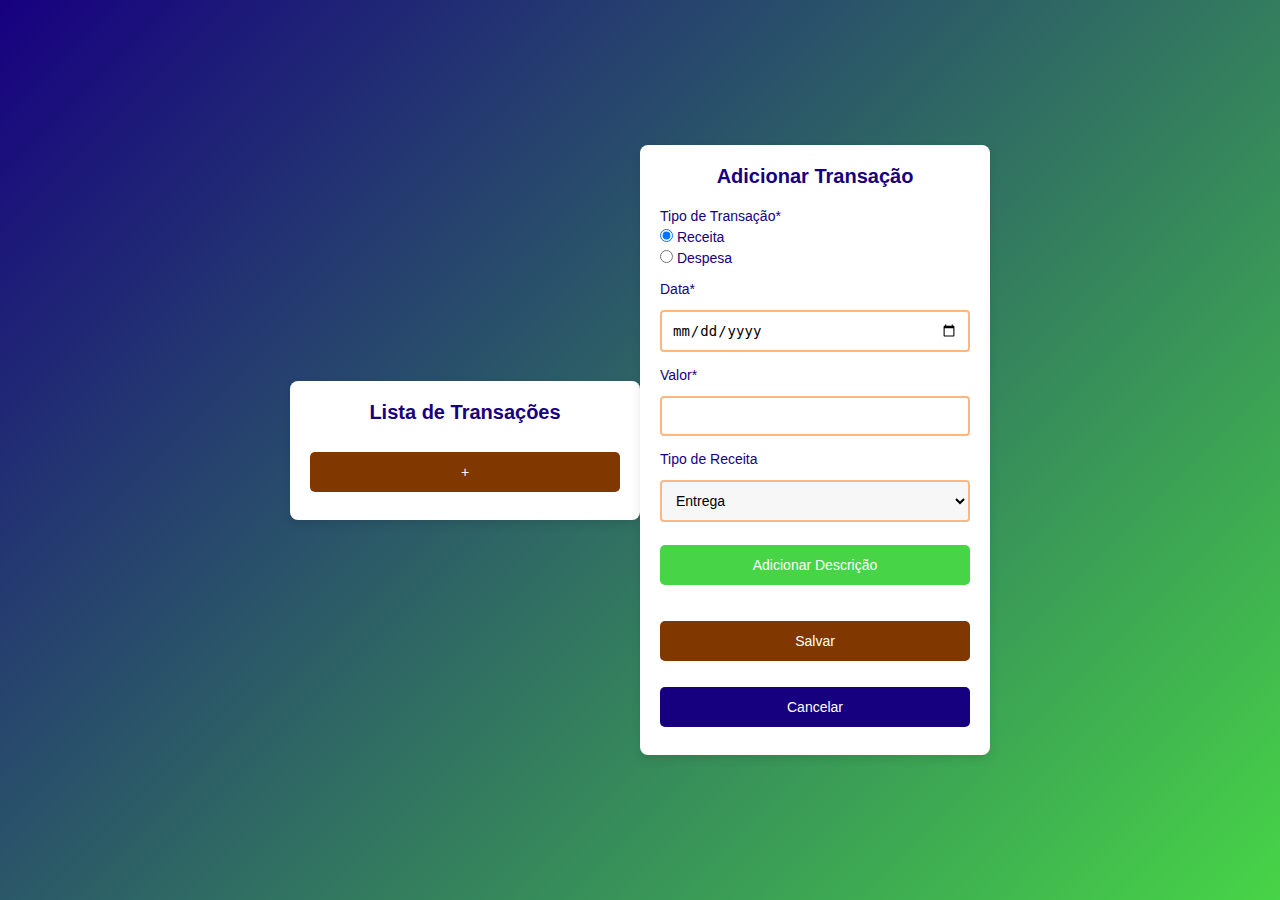
==== compilado.html @ a51a77f0 "agr" ====
<!DOCTYPE html>
<html lang="pt-br">
<head>
    <meta charset="UTF-8">
    <meta name="viewport" content="width=device-width, initial-scale=1.0">
    <title>Lista de Transações</title>

        
    <style>
        /* Definindo as variáveis de cor no :root */
:root {
    --cor-primaria: #803800; /* Laranja queimado */
    --cor-secundaria: #170080; /* Roxo escuro */
    --cor-terciaria: #008000; /* Verde escuro */
    --cor-quaternaria: #47D447; /* Verde claro */
    --cor-auxiliar: #FFB780; /* Laranja claro */
    --cor-preta: #000000; /* Preto */
    --cor-branca: #ffffff; /* Branco */
}

/* Reset de estilos básicos */
* {
    margin: 0;
    padding: 0;
    box-sizing: border-box;
}

body {
    font-family: Arial, sans-serif;
    background: linear-gradient(135deg, var(--cor-secundaria), var(--cor-quaternaria)); /* Gradiente de fundo usando variáveis */
    display: flex;
    justify-content: center;
    align-items: center;
    height: 100vh;
    padding: 10px; /* Adicionando padding para celulares */
}

.container {
    background-color: var(--cor-branca); /* Usando branco da paleta */
    padding: 20px;
    border-radius: 8px;
    box-shadow: 0 4px 10px rgba(0, 0, 0, 0.1);
    width: 100%;
    max-width: 350px; /* Largura máxima ajustada para telas pequenas */
    text-align: center;
}

h1 {
    color: var(--cor-secundaria); /* Usando roxo escuro */
    font-size: 20px;
    margin-bottom: 20px;
}

.input-group {
    margin-bottom: 15px;
    text-align: left;
}

label {
    font-size: 14px;
    color: var(--cor-secundaria); /* Usando roxo escuro */
    margin-bottom: 5px;
    display: block;
}

input[type="date"],
input[type="number"],
input[type="text"],
select,
button {
    width: 100%;
    padding: 10px;
    margin-top: 8px;
    border: 2px solid var(--cor-auxiliar); /* Usando o laranja claro */
    border-radius: 4px;
    font-size: 14px;
    transition: border-color 0.3s ease, background-color 0.3s ease;
}

input[type="text"]:focus,
input[type="date"]:focus,
input[type="number"]:focus,
select:focus {
    outline: none;
    border-color: var(--cor-quaternaria); /* Verde claro no foco */
    background-color: #f7f7f7; /* Cor suave de fundo */
}

button {
    background-color: var(--cor-primaria); /* Usando o laranja queimado */
    color: var(--cor-branca); /* Texto branco no botão */
    border: none;
    cursor: pointer;
    transition: background-color 0.3s ease, transform 0.3s ease, background 0.5s ease;
    padding: 12px;
    border-radius: 5px;
    font-size: 14px;
    margin-bottom: 8px; /* Espaço entre os botões quando empilhados */
}

button:hover {
    background: linear-gradient(135deg, var(--cor-primaria), var(--cor-auxiliar)); /* Gradiente ao passar o mouse */
    transform: scale(1.05);
}

button[type="reset"] {
    background-color: var(--cor-secundaria); /* Cor roxa para o botão cancelar */
}

button[type="reset"]:hover {
    background: linear-gradient(135deg, var(--cor-secundaria), var(--cor-terciaria)); /* Gradiente de roxo para verde */
}

.radio-group label {
    margin-right: 20px;
}

.button-group {
    display: flex;
    flex-direction: column;
    margin-top: 20px;
    gap: 10px; /* Adicionando espaçamento entre os botões */
}

button[type="button"] {
    background-color: var(--cor-quaternaria); /* Verde claro para o botão adicionar descrição */
    color: var(--cor-branca);
    font-size: 14px;
}

button[type="button"]:hover {
    background-color: var(--cor-terciaria); /* Verde escuro no hover */
}

select {
    background-color: #f7f7f7;
    border: 2px solid var(--cor-auxiliar); /* Laranja claro */
    font-size: 14px;
}

select:focus {
    border-color: var(--cor-quaternaria);
    background-color: #e9f6e9;
}

#descricaoInputGroup {
    margin-top: 15px;
}

input[type="text"] {
    background-color: #f7f7f7;
}

input[type="text"]:focus {
    background-color: #e9f6e9;
}

/* Adicionando animações suaves */
@keyframes fadeIn {
    from {
        opacity: 0;
    }
    to {
        opacity: 1;
    }
}

.container {
    animation: fadeIn 0.5s ease-in;
}

/* Media Queries para Responsividade */

/* Ajustes para telas muito pequenas, como o iPhone 5 */
@media (max-width: 320px) {
    .container {
        max-width: 100%;
        padding: 10px;
    }

    h1 {
        font-size: 18px;
        margin-bottom: 15px;
    }

    input[type="date"],
    input[type="number"],
    input[type="text"],
    select,
    button {
        font-size: 12px;
        padding: 8px;
    }

    button {
        font-size: 12px;
        padding: 10px;
    }

    .button-group {
        flex-direction: column;
        gap: 8px;
    }

    .button-group button {
        width: 100%;
    }

    input[type="text"] {
        font-size: 12px;
        padding: 8px;
    }
}

@media (max-width: 480px) {
    /* Para telas pequenas, mas maiores que 320px */
    .container {
        max-width: 100%;
        padding: 15px;
    }

    h1 {
        font-size: 20px;
        margin-bottom: 20px;
    }

    button {
        padding: 10px;
        font-size: 14px;
    }

    .button-group button {
        padding: 12px;
    }
}

    </style>



   
</head>
<body>



    <div class="container">
        <h1>Lista de Transações</h1>
        <ul id="transacoes">
            <!-- Transações serão adicionadas aqui via JavaScript -->
        </ul>
        <button class="add-transacao">+</button>
    </div>


    <div class="container">
        <h1>Adicionar Transação</h1>
        <form>
            <div class="input-group">
                <label>Tipo de Transação*</label>
                <div class="radio-group">
                    <label><input type="radio" name="tipo" value="receita" checked> Receita</label>
                    <label><input type="radio" name="tipo" value="despesa"> Despesa</label>
                </div>
            </div>

            <div class="input-group">
                <label for="data">Data*</label>
                <input type="date" id="data" name="data" required>
            </div>

            <div class="input-group">
                <label for="valor">Valor*</label>
                <input type="number" id="valor" name="valor" required step="0.01" min="0">
            </div>

            <div class="input-group">
                <label for="tipoDeReceita">Tipo de Receita</label>
                <select id="tipoDeReceita" name="tipoDeReceita">
                    <option value="entrega" selected>Entrega</option>
                    <option value="combustivel">Combustível</option>
                    <option value="reserva">Reserva de Manutenção</option>
                    <option value="outros">Outros</option>
                </select>
            </div>

            <button type="button" id="adicionarDescricaoBtn">Adicionar Descrição</button>

            <div class="input-group" id="descricaoInputGroup" style="display:none;">
                <label for="descricao">Descrição</label>
                <input type="text" id="descricao" name="descricao">
            </div>

            <div class="button-group">
                <button type="submit">Salvar</button>
                <button type="reset">Cancelar</button>
            </div>
        </form>
    </div>
    

    

    
</body>
</html>
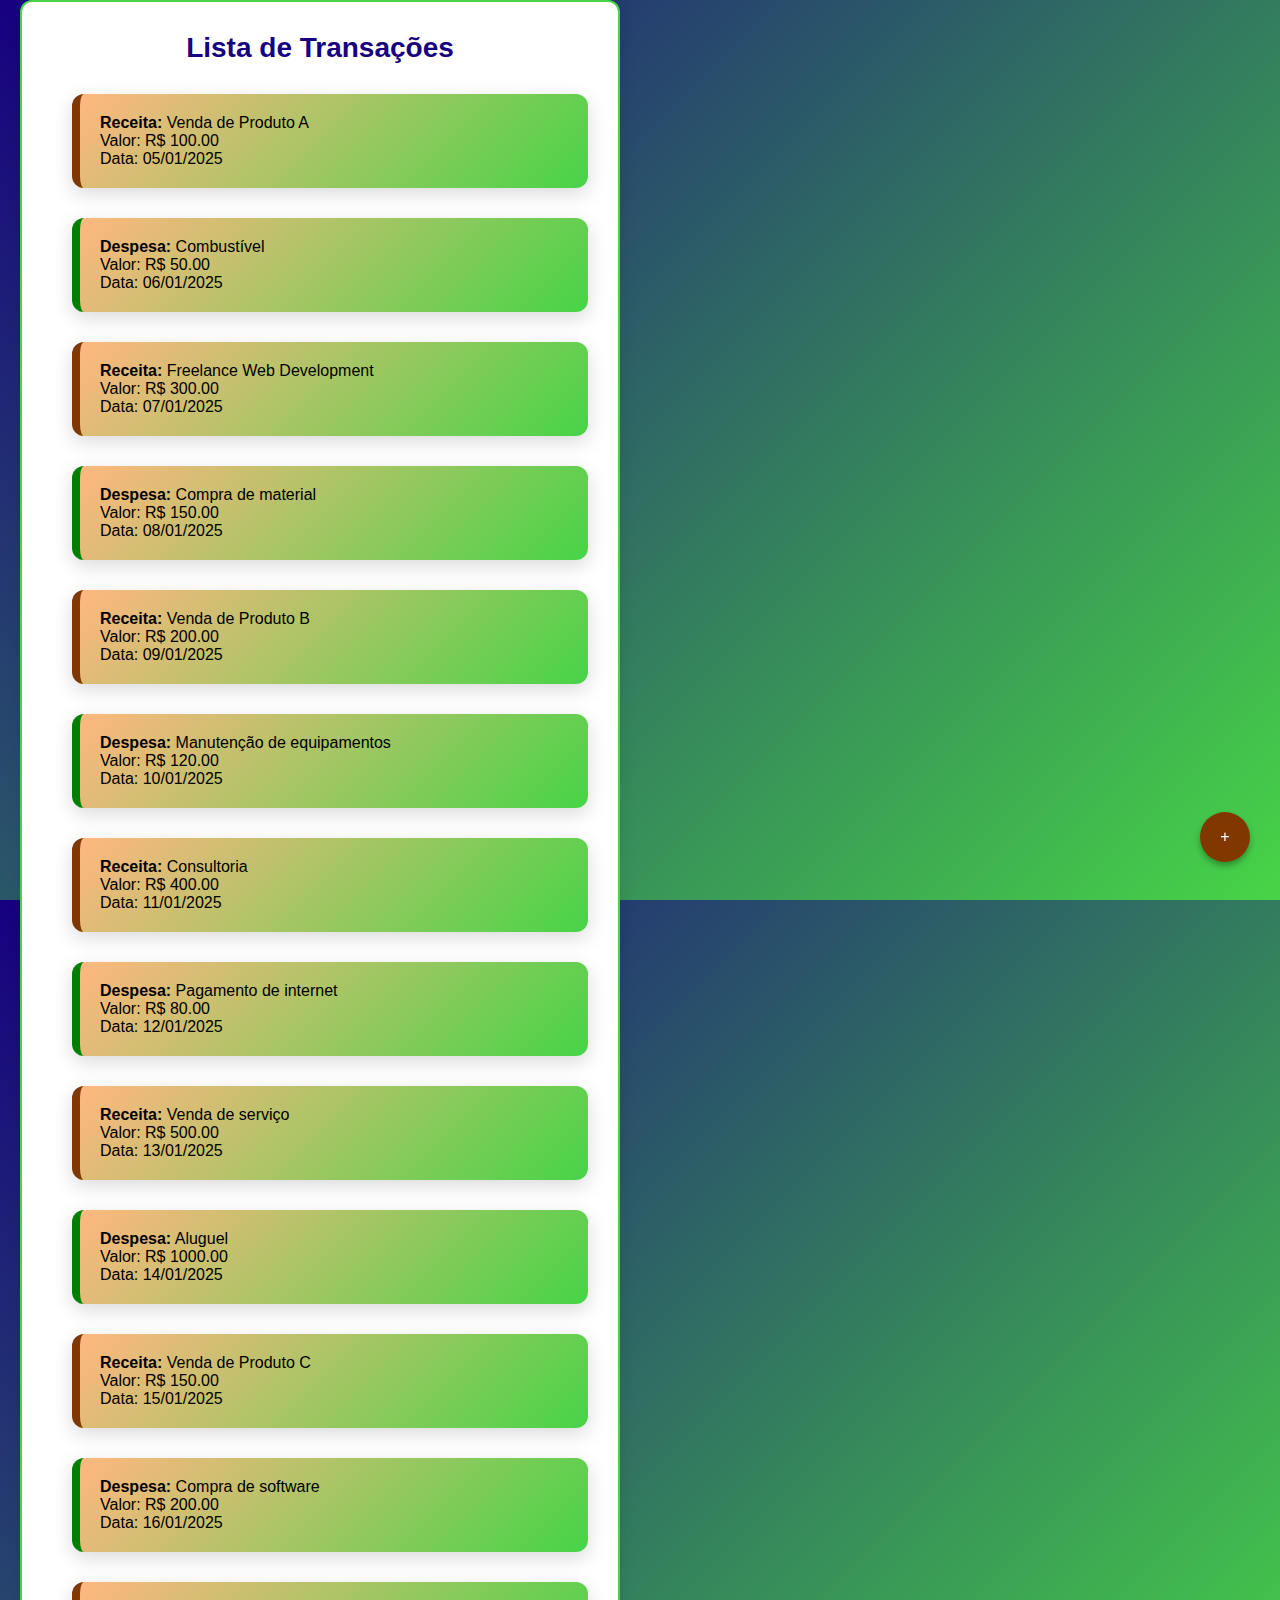
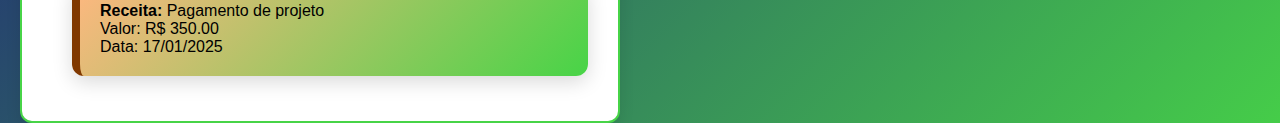
==== commit fa5a8ab7: "oi" ====
--- a/compilado.html
+++ b/compilado.html
@@ -238,22 +238,279 @@
 
 
 
+
+
+
+<style>
+    :root {
+    --cor-primaria: #803800; /* Cor para Receita */
+    --cor-secundaria: #170080;
+    --cor-terciaria: #008000; /* Cor para Despesa */
+    --cor-quaternaria: #47D447;
+    --cor-auxiliar: #FFB780;
+    --cor-preta: #000000;
+    --cor-branca: #ffffff;
+}
+
+* {
+    margin: 0;
+    padding: 0;
+    box-sizing: border-box;
+}
+
+body {
+    font-family: Arial, sans-serif;
+    background: linear-gradient(135deg, var(--cor-secundaria), var(--cor-quaternaria));
+    display: flex;
+    justify-content: flex-start;
+    align-items: flex-start; /* Garante que a lista fique no topo */
+    height: 100vh;
+    padding: 0 20px; /* Espaçamento em torno da página */
+    overflow-y: auto; /* Permite rolar a página */
+    flex-direction: column;
+}
+
+.container {
+    background-color: var(--cor-branca);
+    padding: 30px;
+    border-radius: 12px;
+    box-shadow: 0 6px 15px rgba(0, 0, 0, 0.1);
+    width: 100%;
+    max-width: 600px;
+    text-align: center;
+    border: 2px solid var(--cor-quaternaria);
+    margin-bottom: 20px;
+}
+
+h1 {
+    color: var(--cor-secundaria);
+    margin-bottom: 20px;
+    font-size: 28px;
+    font-weight: bold;
+}
+
+ul#transacoes {
+    list-style-type: none;
+    padding: 0;
+    margin-top: 30px; /* Garante que a lista não fique colada no topo */
+    text-align: left;
+    padding-left: 20px;
+    display: flex;
+    flex-direction: column;
+    gap: 15px;
+}
+
+.transacao {
+    padding: 20px;
+    margin-bottom: 15px;
+    border-radius: 12px;
+    box-shadow: 0 6px 20px rgba(0, 0, 0, 0.15);
+    color: var(--cor-preta);
+    font-size: 16px;
+    transition: transform 0.3s ease, box-shadow 0.3s ease, background 0.3s ease;
+    border-left: 8px solid transparent;
+    background: linear-gradient(135deg, var(--cor-auxiliar), var(--cor-quaternaria));
+    display: flex;
+    flex-direction: column;
+}
+
+.transacao.receita {
+    border-left-color: var(--cor-primaria);
+}
+
+.transacao.despesa {
+    border-left-color: var(--cor-terciaria);
+}
+
+.transacao:hover {
+    background: linear-gradient(135deg, var(--cor-primaria), var(--cor-secundaria));
+    color: var(--cor-branca);
+    transform: scale(1.05);
+    box-shadow: 0 8px 25px rgba(0, 0, 0, 0.2);
+}
+
+
+
+/* Restante do CSS mantém-se como estava */
+
+/* Restante do CSS mantém-se como estava */
+
+/* Botão flutuante de adicionar transação (círculo pequeno) */
+.add-transacao {
+    position: fixed;
+    bottom: 20px; /* Distância do fundo da tela */
+    right: 20px; /* Distância da borda direita da tela */
+    width: 50px; /* Ajustando o tamanho do botão para ser pequeno */
+    height: 50px; /* Mesmo tamanho para garantir um botão circular */
+    background-color: var(--cor-primaria);
+    color: var(--cor-branca);
+    font-size: 30px; /* Tamanho do ícone de adição */
+    border: none;
+    border-radius: 50%; /* Garantindo que o botão seja um círculo */
+    display: flex;
+    justify-content: center;
+    align-items: center;
+    cursor: pointer;
+    box-shadow: 0 4px 10px rgba(0, 0, 0, 0.2);
+    transition: background 0.3s ease, transform 0.3s ease;
+}
+
+.add-transacao:hover {
+    background: linear-gradient(135deg, var(--cor-secundaria), var(--cor-auxiliar));
+    transform: scale(1.1);
+}
+
+
+
+
+/* Efeito Hover nos botões */
+button {
+    background-color: var(--cor-primaria);
+    color: var(--cor-branca);
+    padding: 14px 24px;
+    font-size: 18px;
+    border: none;
+    border-radius: 8px;
+    cursor: pointer;
+    transition: background 0.3s ease, transform 0.3s ease, box-shadow 0.3s ease;
+    box-shadow: 0 4px 10px rgba(0, 0, 0, 0.1);
+}
+
+/* Efeito Hover e foco para botões */
+button:hover {
+    background: linear-gradient(135deg, var(--cor-secundaria), var(--cor-auxiliar));
+    transform: scale(1.05);
+    box-shadow: 0 8px 15px rgba(0, 0, 0, 0.2);
+}
+
+/* Efeito de click nos botões */
+button:active {
+    transform: scale(1.02);
+}
+
+.formulario-container {
+    display: none;
+    background-color: var(--cor-branca);
+    padding: 25px;
+    border-radius: 12px;
+    box-shadow: 0 6px 20px rgba(0, 0, 0, 0.1);
+    width: 100%;
+    max-width: 500px;
+    margin: 0 auto;
+    border: 2px solid var(--cor-quaternaria);
+}
+
+.input-group {
+    margin-bottom: 20px;
+    text-align: left;
+}
+
+label {
+    font-size: 16px;
+    color: var(--cor-secundaria);
+    margin-bottom: 10px;
+    display: block;
+    font-weight: bold;
+}
+
+input[type="date"],
+input[type="number"],
+input[type="text"],
+select,
+button {
+    width: 100%;
+    padding: 12px;
+    margin-top: 8px;
+    border: 2px solid var(--cor-auxiliar);
+    border-radius: 8px;
+    font-size: 16px;
+    transition: border-color 0.3s ease, background-color 0.3s ease;
+    box-shadow: 0 4px 6px rgba(0, 0, 0, 0.1);
+}
+
+input[type="text"]:focus,
+input[type="date"]:focus,
+input[type="number"]:focus,
+select:focus {
+    outline: none;
+    border-color: var(--cor-quaternaria);
+    background-color: #f7f7f7;
+    box-shadow: 0 0 8px var(--cor-quaternaria);
+}
+
+button[type="reset"] {
+    background-color: var(--cor-secundaria);
+}
+
+button[type="reset"]:hover {
+    background: linear-gradient(135deg, var(--cor-secundaria), var(--cor-terciaria));
+}
+
+.button-group {
+    display: flex;
+    justify-content: space-between;
+    gap: 15px;
+}
+
+input[type="text"],
+select {
+    background-color: #f9f9f9;
+    border: 2px solid var(--cor-auxiliar);
+    border-radius: 8px;
+}
+
+input[type="text"]:focus,
+select:focus {
+    background-color: #ffffff;
+    border-color: var(--cor-quaternaria);
+}
+
+/* Adicionando efeito ao passar o mouse sobre o campo de input */
+input[type="text"]:hover,
+input[type="date"]:hover,
+input[type="number"]:hover,
+select:hover {
+    background-color: #f3f3f3;
+    border-color: var(--cor-primaria);
+    transition: border-color 0.3s ease;
+}
+
+button.add-transacao {
+    background-color: #803800;
+    color: white;
+    padding: 12px 20px;
+    font-size: 16px;
+    border: none;
+    border-radius: 50%;
+    cursor: pointer;
+    position: fixed;
+    bottom: 30px;
+    right: 30px;
+    box-shadow: 0 4px 6px rgba(0, 0, 0, 0.3);
+}
+
+button.add-transacao:hover {
+    background: linear-gradient(135deg, #803800, #FFB780);
+}
+</style>
+
+
    
 </head>
 <body>
 
 
 
-    <div class="container">
+    <div class="container" id="divTransation" style="display: block;">
         <h1>Lista de Transações</h1>
         <ul id="transacoes">
             <!-- Transações serão adicionadas aqui via JavaScript -->
         </ul>
-        <button class="add-transacao">+</button>
+        <button class="add-transacao" id="btnAdd">+</button>
     </div>
 
 
-    <div class="container">
+    <div class="container" style="display: none;" id="formAdd">
         <h1>Adicionar Transação</h1>
         <form>
             <div class="input-group">
@@ -303,4 +560,87 @@
 
     
 </body>
+
+
+
+    <script>
+        let divTransation = document.getElementById('divTransation')
+        let formAdd = document.getElementById('formAdd')
+        let btnAdd = document.getElementById('btnAdd')
+
+
+
+        btnAdd.addEventListener('click', ()=>{
+            formAdd.style.display = "block"
+            divTransation.style.display = "none"
+        })
+    </script>
+
+
+
+
+    <script>
+        // Função para gerar transações fake
+function fakeTransactions() {
+    const transacoes = [
+        { tipo: "Receita", descricao: "Venda de Produto A", valor: 100.00, data: "05/01/2025" },
+        { tipo: "Despesa", descricao: "Combustível", valor: 50.00, data: "06/01/2025" },
+        { tipo: "Receita", descricao: "Freelance Web Development", valor: 300.00, data: "07/01/2025" },
+        { tipo: "Despesa", descricao: "Compra de material", valor: 150.00, data: "08/01/2025" },
+        { tipo: "Receita", descricao: "Venda de Produto B", valor: 200.00, data: "09/01/2025" },
+        { tipo: "Despesa", descricao: "Manutenção de equipamentos", valor: 120.00, data: "10/01/2025" },
+        { tipo: "Receita", descricao: "Consultoria", valor: 400.00, data: "11/01/2025" },
+        { tipo: "Despesa", descricao: "Pagamento de internet", valor: 80.00, data: "12/01/2025" },
+        { tipo: "Receita", descricao: "Venda de serviço", valor: 500.00, data: "13/01/2025" },
+        { tipo: "Despesa", descricao: "Aluguel", valor: 1000.00, data: "14/01/2025" },
+        { tipo: "Receita", descricao: "Venda de Produto C", valor: 150.00, data: "15/01/2025" },
+        { tipo: "Despesa", descricao: "Compra de software", valor: 200.00, data: "16/01/2025" },
+        { tipo: "Receita", descricao: "Pagamento de projeto", valor: 350.00, data: "17/01/2025" }
+    ];
+
+    // Selecionar o elemento da lista no DOM
+    const listaTransacoes = document.getElementById("transacoes");
+
+    // Limpar a lista antes de adicionar as transações
+    listaTransacoes.innerHTML = '';
+
+    // Adicionar cada transação na lista
+    transacoes.forEach(transacao => {
+        const li = document.createElement("li");
+        li.classList.add("transacao", transacao.tipo.toLowerCase());
+
+        li.innerHTML = `
+            <p><strong>${transacao.tipo}:</strong> ${transacao.descricao}</p>
+            <p>Valor: R$ ${transacao.valor.toFixed(2)}</p>
+            <p>Data: ${transacao.data}</p>
+        `;
+
+        listaTransacoes.appendChild(li);
+    });
+}
+
+// Chama a função para adicionar as transações quando a página carregar
+document.addEventListener("DOMContentLoaded", fakeTransactions);
+
+    </script>
+
+
+
+
+<script>
+    document.addEventListener("DOMContentLoaded", function() {
+    // Preencher o campo de data com a data atual
+    var dataInput = document.getElementById("data");
+    var dataAtual = new Date();
+    var dataFormatada = dataAtual.toISOString().split("T")[0]; // Formato YYYY-MM-DD
+    dataInput.value = dataFormatada;
+
+    // Alternar a visibilidade do campo descrição ao clicar no botão "Adicionar Descrição"
+    document.getElementById("adicionarDescricaoBtn").addEventListener("click", function() {
+        var descricaoInputGroup = document.getElementById("descricaoInputGroup");
+        descricaoInputGroup.style.display = descricaoInputGroup.style.display === "none" ? "block" : "none";
+    });
+});
+
+</script>
 </html>
